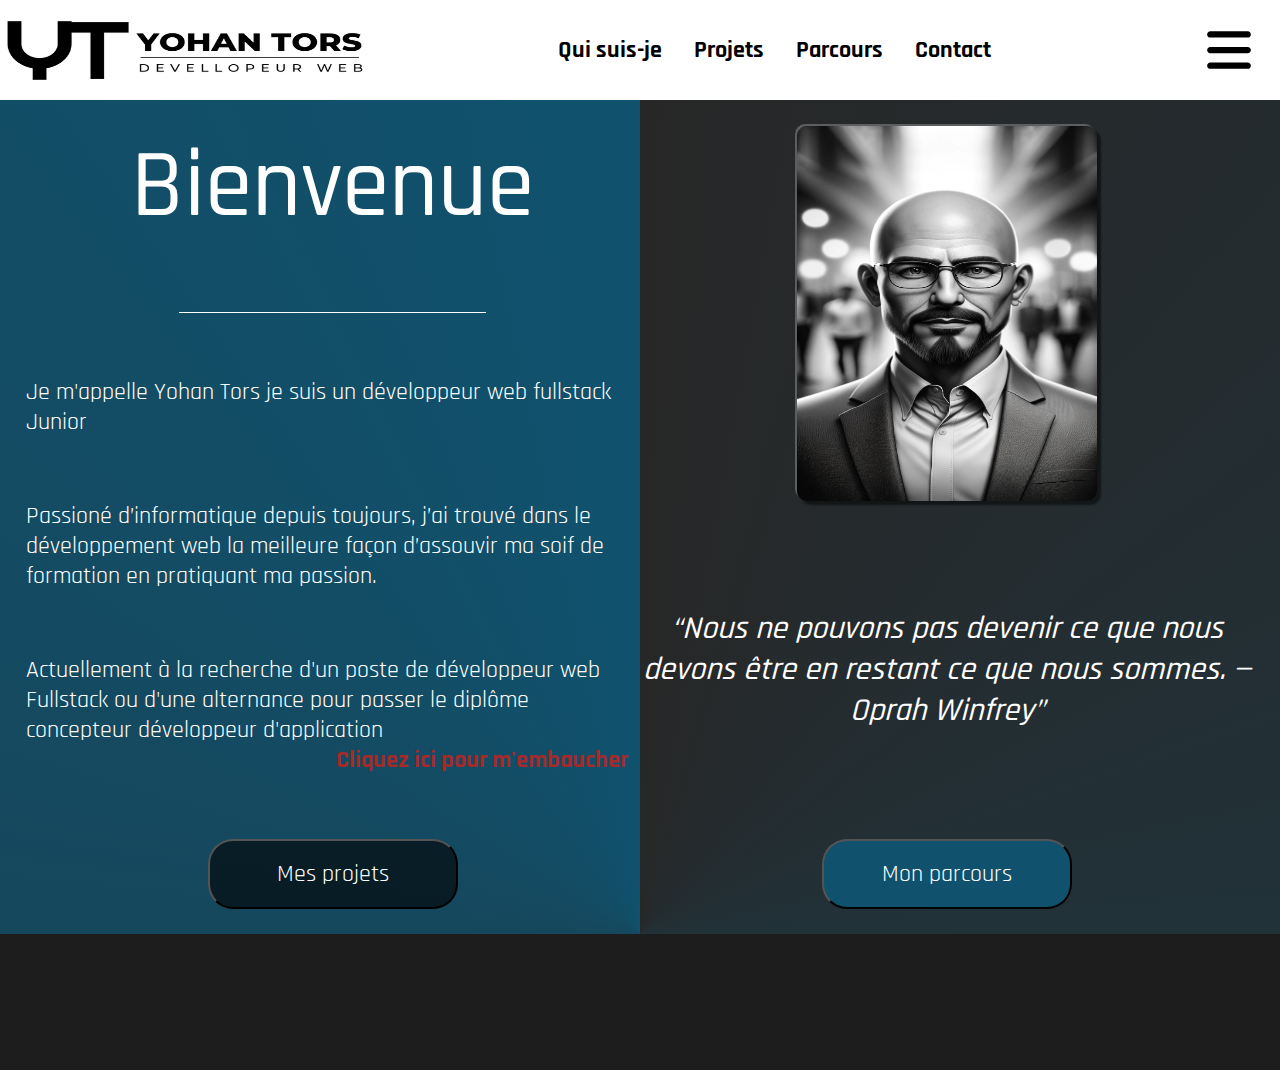
==== portfolio/index.html @ 74348054 "Add files via upload" ====
<!DOCTYPE html>
<html lang="en">
<head>
    <meta charset="UTF-8">
    <meta name="viewport" content="width=device-width, initial-scale=1.0">
    <title>Yohan Tors - Développeur Web</title>
    <link href="https://fonts.googleapis.com/css2?family=Press+Start+2P&family=Rajdhani:wght@300;400;500;600;700&display=swap" rel="stylesheet">
    <link rel="stylesheet" href="media/css/style.css">
</head>
<body>
    <header>
        <nav class="flex align-center justify-between">
            <img class="logo" src="./media/img/home + header + footer/logo.png" alt="Logo Yohan Tors">
            <ul class="flex menu-header justify-center">
                <li><a href="#">Qui suis-je</a></li>
                <li><a href="#">Projets</a></li>
                <li><a href="#">Parcours</a></li>
                <li><a href="#">Contact</a></li>
            </ul>
            <img class="burger mgh2" src="media/img/home + header + footer/bars-solid.svg" alt="Logo menu burger">
        </nav>
    </header>
    <main class="home-main flex pd2">
        <div class="flex column align-center justify-between">
            <p class="welcome">Bienvenue</p>
            <div class="white-line"></div>
            <p>Je m'appelle Yohan Tors je suis un développeur web fullstack Junior</p>
            <p>Passioné d’informatique depuis toujours,
               j’ai trouvé dans le développement web la meilleure
               façon d’assouvir ma soif de formation en pratiquant ma passion.
            </p>
            <P>Actuellement à la recherche d'un poste de développeur
               web Fullstack ou d'une alternance pour passer le diplôme
               concepteur développeur d'application
               <span class="hire pdh2">Cliquez ici pour m'embaucher</span>
            </P>
            <button class="home-button color-white pd2">Mes projets</button>
        </div>
        <div class="main-right flex column align-center justify-between">
            <img class="home-pic" src="media/img/home + header + footer/home-picture.webp" alt="Home picture">
            <h3 class="citation text-center">
                “Nous ne pouvons pas devenir ce que nous devons être
                en restant ce que nous sommes. 
                — Oprah Winfrey”
            </h3>
            <button class="home-button2 color-white pd2">Mon parcours</button>
        </div>
    </main>
    <footer>

    </footer>
</body>
</html>
---- portfolio/media/css/style.css ----
/*Reset*/
* {
    margin: 0;
    padding: 0;
    border-collapse: collapse;
    list-style: none;
    text-decoration: none;
    font-size: 24px;
    font-family: "Rajdhani", sans-serif;
    /* color: white; */
}
img {
    width: 100%;
}
main {
    color: white;
}
h3 {
    font-size: 32px;
    font-weight: 100;
}
h2 {
    font-size: 32px;
    font-weight: 300;
}
h1 {
    font-size: 64px;
    font-weight: 500;
}
.welcome {
    font-size: 96px;
    font-weight: 500;
}
/*Private library*/
.flex {
    display: flex;
}
.column {
    flex-direction: column;
}
.row {
    flex-direction: row;
}
.justify-start {
    justify-content: flex-start;
}
.justify-end {
    justify-content: flex-end;
}
.justify-center {
    justify-content: center;
}
.justify-between {
    justify-content: space-between;
}
.justify-around {
    justify-content: space-around;
}
.justify-evenly {
    justify-content: space-evenly;
}
.align-center {
    align-items: center;
}
.align-start {
    align-items: start;
}
.align-end {
    align-items: end;
}
.text-center {
    text-align: center;
}
.bold {
    font-weight: bold;
}
.wrap {
    flex-wrap: wrap;
}
/*Paddings and Margins class*/
.mg1 {
    margin: 1%;
}
.mg2 {
    margin: 2%;
}
.pd1 {
    padding: 1%;
}
.pd2{
    padding: 2%;
}
.mgh2 {
    margin: 0 2%;
}
.mgv2 {
    margin: 2% 0;
}
.pdh2 {
    padding: 0 2%;
}
.pdv2 {
    padding: 2% 0;
}
.pdv5 {
    padding: 5% 0;
}
.pdv10 {
    padding: 10% 0;
}
/* Color Class */
.color-white {
    color: #fbffff
}
.color-black {
    color: black;
}
.blur {
    backdrop-filter: blur(10px);
}
/*Hover*/
.menu-header li a:hover {
    color: #0BB3FB;
}
/*Header*/
nav {
    height: 100px;
}
.menu-header li a:link {
    color: black;
}
.menu-header {
    gap: 5%;
    width: 50%;
    font-weight: bold;
}
.burger {
    height: 50px;
    width: 50px;
}
.logo {
    height: 65px;
    width: 370px;
}
/*Footer*/
footer {
    background-color: #1d1d1d;
    height: 110px;
    padding: 1% 0;
}
footer a:link {
    color: white;
}
footer a:hover {
    color: #0BB3FB;
}
.footer-social {
    height: 30px;
    width: 30px;
}
.footer-top h2, .footer-bottom div, .footer-bottom h3 {
    width: 33%;
}
.footer-logo-container {
    gap: 25px;
}
/*Home*/
.home-main {
    min-height: 87vh;
    background-image: conic-gradient(from 360deg at 50% 100%, #272727 0%, #10526e 100%);
}
.home-main div {
    width: 50%;
}
.white-line {
    height: 1px;
    background-color: white;
}
.hire {
    display: flex;
    font-weight: bold;
    justify-content: flex-end;
    cursor: pointer;
    color: brown;
}
.home-button, .home-button2 {
    height: 70px;
    width: 250px;
    border-radius: 25px;
    background-color: rgba(0, 0, 0, 0.6);
    cursor: pointer;
    /* box-shadow: 2px 2px 2px rgba(0, 0, 0, 0.5); */
}
.home-button2 {
    background-color: #10526e;
}
.home-pic {
    height: 375px;
    width: 300px;
    border-radius: 10px;
    box-shadow: 4px 4px 2px rgba(0, 0, 0, 0.5), -2px -2px rgba(255, 255, 255, 0.25);
}
.citation {
    font-style: italic;
    font-weight: 500;
}
.main-right {
    gap: 20px;
}
/*Resume*/
.nav-resume {
    width: 100%;
    background-color: #3D3D3D;
    height: fit-content;
    border: 1px solid black;
}
.resume-left, .resume-right {
    width: 50%;
}
.resume-left img {
    min-height: 68.6vh;
}
.black-line {
    height: 1px;
    background-color: black;
}
.resume-right {
    background: linear-gradient(135deg, rgba(87, 87, 87, 1) 0%, rgba(55, 87, 97, 1) 100%);
    padding-left: 3%;
    padding-right: 2%;
}
.resume-right .black-line {
    width: 30%;
}
.resume-select {
    gap: 10px;
}
.resume-select div {
    width: 25px;
    height: 3px;
}
.resume-nav {
    gap: 70px;
}
.resume-nav img {
    height: 50px;
    width: 50px;
    margin: 2%;
}
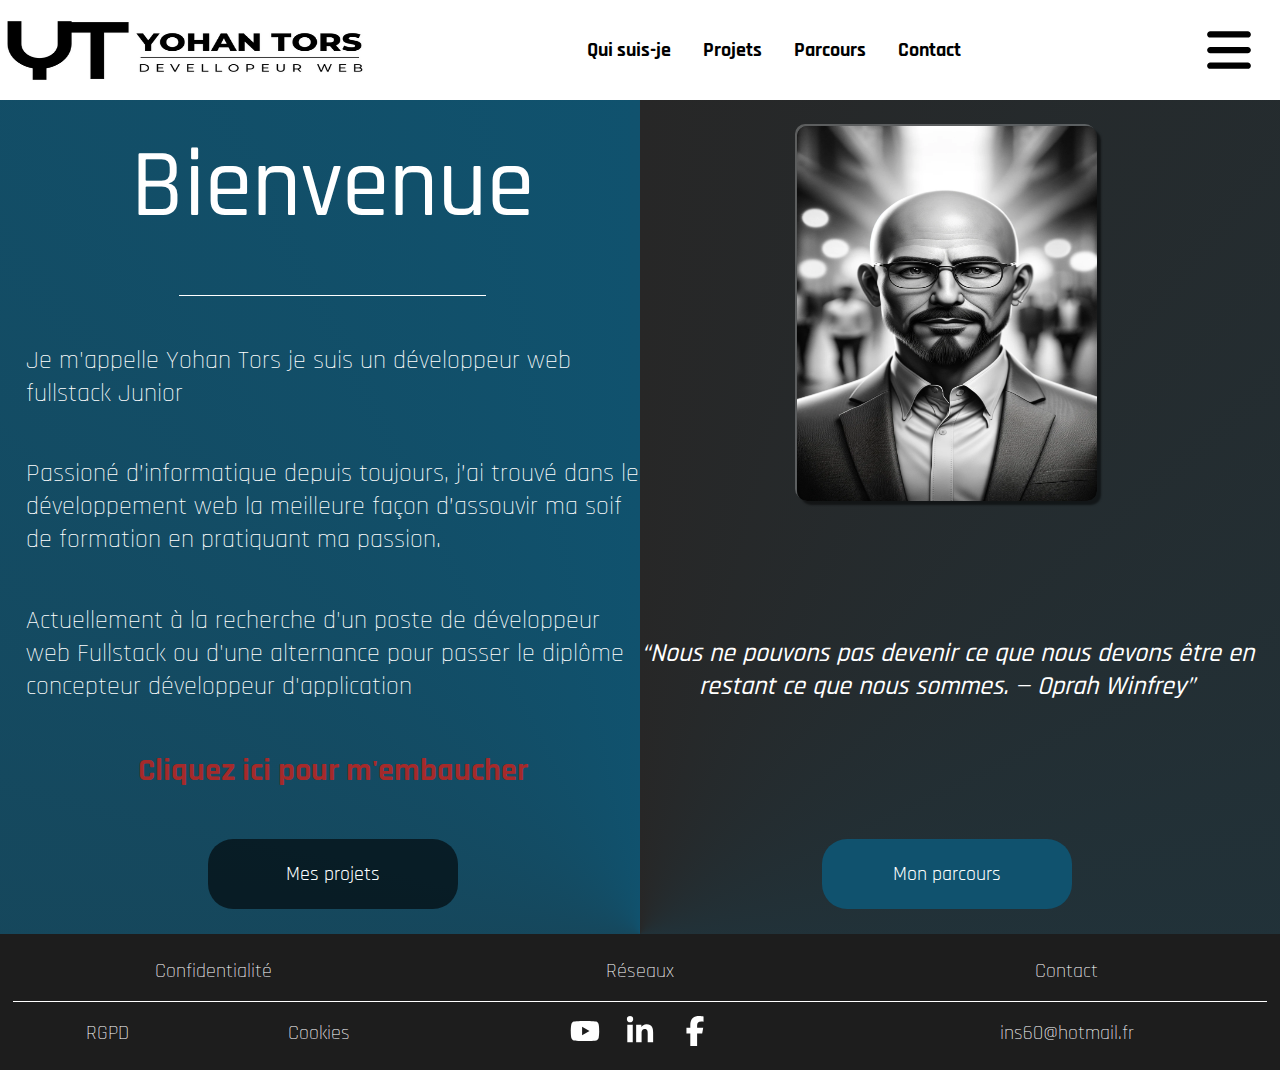
==== commit 9c76ee47: "Add files via upload" ====
--- a/portfolio/index.html
+++ b/portfolio/index.html
@@ -24,16 +24,16 @@
         <div class="flex column align-center justify-between">
             <p class="welcome">Bienvenue</p>
             <div class="white-line"></div>
-            <p>Je m'appelle Yohan Tors je suis un développeur web fullstack Junior</p>
-            <p>Passioné d’informatique depuis toujours,
+            <h3>Je m'appelle Yohan Tors je suis un développeur web fullstack Junior</h3>
+            <h3>Passioné d’informatique depuis toujours,
                j’ai trouvé dans le développement web la meilleure
                façon d’assouvir ma soif de formation en pratiquant ma passion.
-            </p>
-            <P>Actuellement à la recherche d'un poste de développeur
+            </h3>
+            <h3>Actuellement à la recherche d'un poste de développeur
                web Fullstack ou d'une alternance pour passer le diplôme
                concepteur développeur d'application
-               <span class="hire pdh2">Cliquez ici pour m'embaucher</span>
-            </P>
+            </h3>
+            <span class="pdh2"><h2 class="hire">Cliquez ici pour m'embaucher</h2></span>
             <button class="home-button color-white pd2">Mes projets</button>
         </div>
         <div class="main-right flex column align-center justify-between">
@@ -46,8 +46,25 @@
             <button class="home-button2 color-white pd2">Mon parcours</button>
         </div>
     </main>
-    <footer>
-
+    <footer class="color-white">
+        <div class="footer-top flex justify-around text-center">
+            <h2><a href="#">Confidentialité</a></h2>
+            <h2><a href="#">Réseaux</a></h2>
+            <h2><a href="#">Contact</a></h2>
+        </div>
+        <div class="white-line mg1"></div>
+        <div class="footer-bottom flex justify-around text-center">
+            <div class="flex align-center justify-around">
+                <h3><a href="#">RGPD</a></h3>
+                <h3><a href="#">Cookies</a></h3>
+            </div>
+            <div class="footer-logo-container flex justify-center align-center">
+                <img src="media/img/home + header + footer/youtube.svg" alt="logo youtube" class="footer-social">
+                <img src="media/img/home + header + footer/linkedin-in.svg" alt="logo linkedin" class="footer-social">
+                <img src="media/img/home + header + footer/facebook-f.svg" alt="logo facebook" class="footer-social">
+            </div>
+            <h3><a href="#">ins60@hotmail.fr</a></h3>
+        </div>
     </footer>
 </body>
 </html>--- a/portfolio/media/css/style.css
+++ b/portfolio/media/css/style.css
@@ -3,12 +3,14 @@
     margin: 0;
     padding: 0;
     border-collapse: collapse;
-    list-style: none;
     text-decoration: none;
-    font-size: 24px;
+    font-size: 20px;
     font-family: "Rajdhani", sans-serif;
     /* color: white; */
 }
+button {
+    border: none;
+}
 img {
     width: 100%;
 }
@@ -16,7 +18,7 @@
     color: white;
 }
 h3 {
-    font-size: 32px;
+    font-size: 26px;
     font-weight: 100;
 }
 h2 {
@@ -67,6 +69,9 @@
 }
 .align-end {
     align-items: end;
+}
+.gap25 {
+    gap: 25px;
 }
 .text-center {
     text-align: center;
@@ -133,6 +138,7 @@
     gap: 5%;
     width: 50%;
     font-weight: bold;
+    list-style: none;
 }
 .burger {
     height: 50px;
@@ -214,10 +220,13 @@
     height: fit-content;
     border: 1px solid black;
 }
+.nav-resume ul li {
+    list-style: none;
+}
 .resume-left, .resume-right {
     width: 50%;
 }
-.resume-left img {
+.resume-img {
     min-height: 68.6vh;
 }
 .black-line {
@@ -225,7 +234,6 @@
     background-color: black;
 }
 .resume-right {
-    background: linear-gradient(135deg, rgba(87, 87, 87, 1) 0%, rgba(55, 87, 97, 1) 100%);
     padding-left: 3%;
     padding-right: 2%;
 }
@@ -246,4 +254,26 @@
     height: 50px;
     width: 50px;
     margin: 2%;
-}+}
+.underline {
+    text-decoration: underline;
+}
+/*Resume sliders*/
+#bgs1 {
+    background: linear-gradient(135deg, rgba(87, 87, 87, 1) 0%, rgba(55, 87, 97, 1) 100%);
+}
+#bgs2 {
+    background: linear-gradient(135deg, #597D4D 0%, #2C4342 100%);
+}
+#bgs3 {
+    background: linear-gradient(135deg, #C7C7C7 0%, #247497 100%);
+}
+#bgs4 {
+    background: linear-gradient(135deg, #BA9C86 0%, #815D49 100%);
+}
+#bgs5 {
+    background: linear-gradient(135deg, #2B485C 0%, #818181 100%);
+}
+#bgs6 {
+    background: linear-gradient(135deg, #717238 0%, #A05F30 100%);
+}
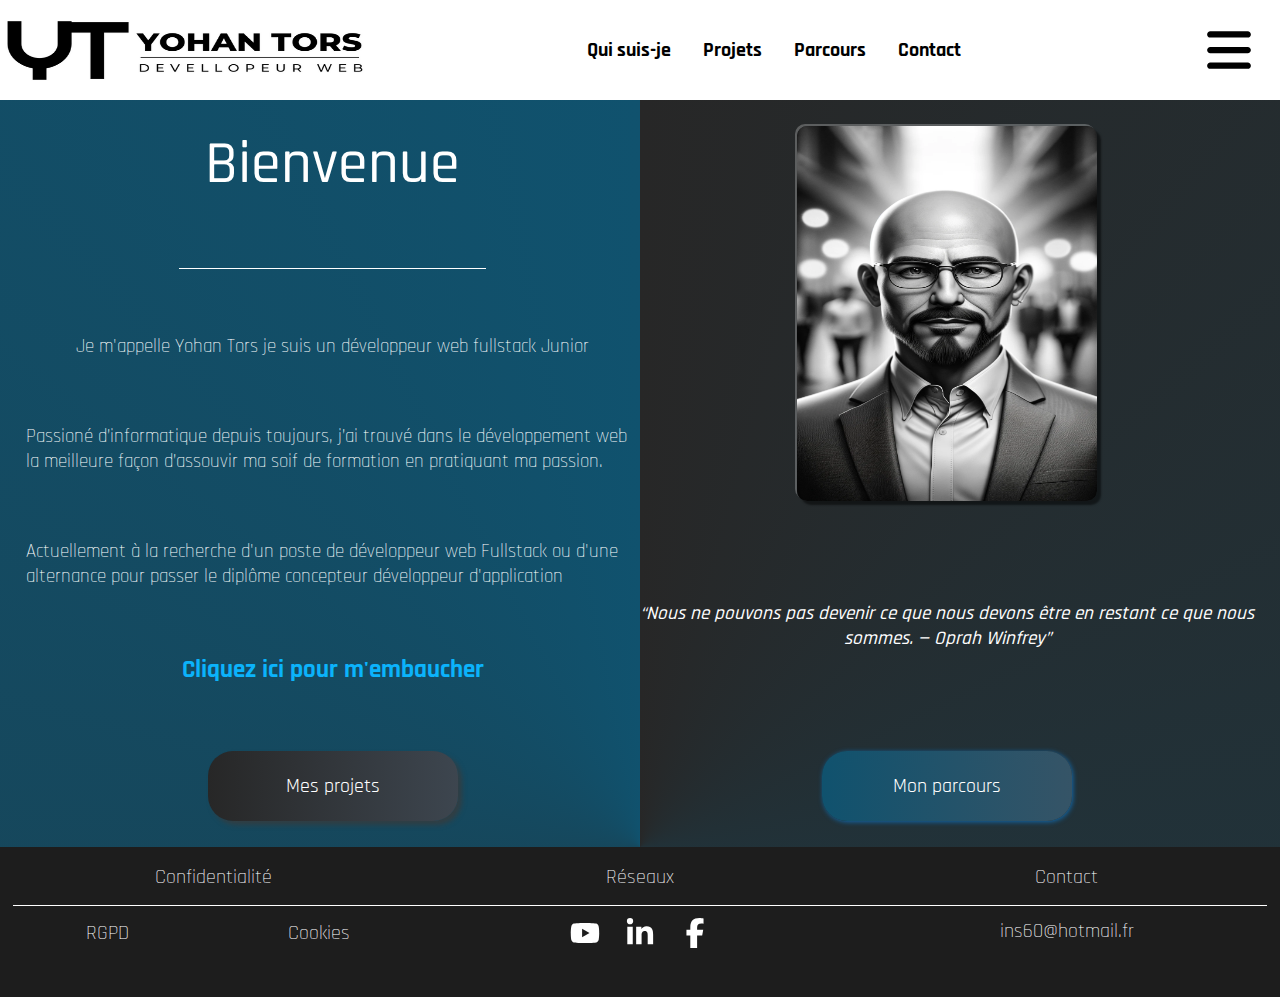
==== commit 08acb6d5: "Add files via upload" ====
--- a/portfolio/index.html
+++ b/portfolio/index.html
@@ -12,16 +12,16 @@
         <nav class="flex align-center justify-between">
             <img class="logo" src="./media/img/home + header + footer/logo.png" alt="Logo Yohan Tors">
             <ul class="flex menu-header justify-center">
-                <li><a href="#">Qui suis-je</a></li>
-                <li><a href="#">Projets</a></li>
-                <li><a href="#">Parcours</a></li>
-                <li><a href="#">Contact</a></li>
+                <li><a href="index.html">Qui suis-je</a></li>
+                <li><a href="projects.html">Projets</a></li>
+                <li><a href="resume.html">Parcours</a></li>
+                <li><a href="contact.html">Contact</a></li>
             </ul>
             <img class="burger mgh2" src="media/img/home + header + footer/bars-solid.svg" alt="Logo menu burger">
         </nav>
     </header>
     <main class="home-main flex pd2">
-        <div class="flex column align-center justify-between">
+        <div class="main-left flex column align-center justify-between">
             <p class="welcome">Bienvenue</p>
             <div class="white-line"></div>
             <h3>Je m'appelle Yohan Tors je suis un développeur web fullstack Junior</h3>
@@ -34,7 +34,7 @@
                concepteur développeur d'application
             </h3>
             <span class="pdh2"><h2 class="hire">Cliquez ici pour m'embaucher</h2></span>
-            <button class="home-button color-white pd2">Mes projets</button>
+            <a href="projects.html"><button class="home-button color-white pd2">Mes projets</button></a>
         </div>
         <div class="main-right flex column align-center justify-between">
             <img class="home-pic" src="media/img/home + header + footer/home-picture.webp" alt="Home picture">
@@ -43,7 +43,7 @@
                 en restant ce que nous sommes. 
                 — Oprah Winfrey”
             </h3>
-            <button class="home-button2 color-white pd2">Mon parcours</button>
+            <a href="resume.html"><button class="home-button2 color-white pd2">Mon parcours</button></a>
         </div>
     </main>
     <footer class="color-white">
--- a/portfolio/media/css/style.css
+++ b/portfolio/media/css/style.css
@@ -3,11 +3,17 @@
     margin: 0;
     padding: 0;
     border-collapse: collapse;
+    -webkit-box-sizing: border-box;
+    -moz-box-sizing: border-box;
+    box-sizing: border-box;
     text-decoration: none;
     font-size: 20px;
     font-family: "Rajdhani", sans-serif;
     /* color: white; */
 }
+*:visited {
+    color: black;
+}
 button {
     border: none;
 }
@@ -18,19 +24,19 @@
     color: white;
 }
 h3 {
-    font-size: 26px;
-    font-weight: 100;
+    font-size: 19px;
+    font-weight: 200;
 }
 h2 {
-    font-size: 32px;
+    font-size: 25px;
     font-weight: 300;
 }
 h1 {
-    font-size: 64px;
+    font-size: 48px;
     font-weight: 500;
 }
 .welcome {
-    font-size: 96px;
+    font-size: 60px;
     font-weight: 500;
 }
 /*Private library*/
@@ -73,6 +79,9 @@
 .gap25 {
     gap: 25px;
 }
+.gap12 {
+    gap: 12px;
+}
 .text-center {
     text-align: center;
 }
@@ -125,6 +134,9 @@
 }
 /*Hover*/
 .menu-header li a:hover {
+    color: #0BB3FB;
+}
+.main-right div h3 a:hover {
     color: #0BB3FB;
 }
 /*Header*/
@@ -151,10 +163,16 @@
 /*Footer*/
 footer {
     background-color: #1d1d1d;
-    height: 110px;
+    height: 150px;
     padding: 1% 0;
+    position: absolute;
+    right: 0;
+    left: 0;
 }
 footer a:link {
+    color: white;
+}
+footer a:visited {
     color: white;
 }
 footer a:hover {
@@ -172,7 +190,7 @@
 }
 /*Home*/
 .home-main {
-    min-height: 87vh;
+    min-height: 83vh;
     background-image: conic-gradient(from 360deg at 50% 100%, #272727 0%, #10526e 100%);
 }
 .home-main div {
@@ -187,7 +205,12 @@
     font-weight: bold;
     justify-content: flex-end;
     cursor: pointer;
-    color: brown;
+    color: #0BB3FB;
+}
+.hire:hover {
+    box-shadow: 4px 4px 5px 0 rgba(13, 122, 206, 0.75);
+    transition: all 0.5s ease-in ;
+
 }
 .home-button, .home-button2 {
     height: 70px;
@@ -195,10 +218,33 @@
     border-radius: 25px;
     background-color: rgba(0, 0, 0, 0.6);
     cursor: pointer;
-    /* box-shadow: 2px 2px 2px rgba(0, 0, 0, 0.5); */
+    color: #fff;
+    text-align:center;
+    border: none;
+    background-size: 300% 100%;
+    -moz-transition: all .7s ease-in-out;
+    -o-transition: all .7s ease-in-out;
+    -webkit-transition: all .7s ease-in-out;
+    transition: all .7s ease-in-out;
 }
 .home-button2 {
-    background-color: #10526e;
+    background-image: linear-gradient(to right, #10526e, #485563,#272727);
+    box-shadow: 1px 1px 5px 0 rgba(13, 122, 206, 0.75);
+}
+.home-button {
+    background-image: linear-gradient(to right, #272727, #485563, #10526e);
+    box-shadow: 4px 4px 5px 0 rgba(59, 59, 59, 0.75);
+}
+.home-button:hover, .home-button2:hover {
+    background-position: 100% 0;
+    -moz-transition: all .7s ease-in-out;
+    -o-transition: all .7s ease-in-out;
+    -webkit-transition: all .7s ease-in-out;
+    transition: all .7s ease-in-out;
+    font-weight: bold;
+}
+.home-button:focus, .home-button2:focus {
+    outline: none;
 }
 .home-pic {
     height: 375px;
@@ -217,17 +263,21 @@
 .nav-resume {
     width: 100%;
     background-color: #3D3D3D;
-    height: fit-content;
     border: 1px solid black;
+}
+.nav-resume ul {
+    height: 100%;
 }
 .nav-resume ul li {
     list-style: none;
+    text-align: center;
 }
 .resume-left, .resume-right {
     width: 50%;
 }
 .resume-img {
-    min-height: 68.6vh;
+    height: 80.5vh;
+    object-fit: cover;
 }
 .black-line {
     height: 1px;
@@ -248,15 +298,157 @@
     height: 3px;
 }
 .resume-nav {
-    gap: 70px;
+    gap: 40px;
 }
 .resume-nav img {
     height: 50px;
     width: 50px;
-    margin: 2%;
+    margin: 2% 0;
 }
 .underline {
     text-decoration: underline;
+}
+.color-blue {
+    color: #0BB3FB;
+    font-weight: 500;
+}
+.bg-blue {
+    background-color: #0BB3FB;
+}
+.main-resume > .resume-right > h2{
+    font-size: 50px;
+    
+}
+.main-resume > .resume-right > h3{
+    font-size: 25px;
+}
+.main-resume > .resume-right > p {
+   font-size: 20px; 
+}
+/*Contact*/
+.contact {
+    min-height: 87vh;
+    background-image: conic-gradient(from 360deg at 50% 100%, #10526e  0%, #272727 100%);
+}
+.contact div {
+    width: 50%;
+}
+.contact div form {
+    width: 90%;
+}
+input {
+    background-color: transparent;
+    color: white;
+    border: none;
+    border-bottom: 1px solid white;
+}
+textarea {
+    border: none;
+    background-color: #505050;
+    color: white;
+    border-radius: 10px;
+    padding: 2%;
+}
+.contact-submit {
+    width: fit-content;
+    margin: 0 auto;
+    border: 1px solid white;
+    padding: 0 8%;
+    margin-top: 20px;
+}
+form > * {
+    margin-top: 20px;
+}
+.icon {
+    height: 40px;
+    width: 40px;
+}
+.contact-text {
+    font-weight: 600;
+}
+.main-right a:link {
+    font-size: 24px;
+    font-weight: 600;
+    color: white;
+}
+.main-right a:visited {
+    color: white;
+}
+/*Project*/
+.project-left {
+    height: 81.5vh;
+    width: 50%;
+    padding: 2%;
+    gap: 50px;
+}
+.project-left h2, .project-left h3, .project-left h1 {
+ font-weight: 600;
+ z-index: 2;
+}
+.project-container1 {
+    background-color: #754D3C;
+}
+.project-container2 {
+    background-color: #3C6B75;
+}
+.project-container3 {
+    background-color: #554C8E;
+}
+.project1{
+    background: url(../img/projets/driving-old-car-road-trip-generated-by-ai\ 1\(1\).jpg);
+}
+.project2{
+    background: url(../img/projets/sagadecor-bg.png);
+}
+.project3{
+    background: url(../img/projets/gsimulatorbg.jpg);
+}
+.project-background {
+    max-width: 1920px;
+    filter: brightness(0.55);
+    clip-path: polygon(0 0, 100% 0, 30% 100%, 0% 100%);
+    position: absolute;
+    z-index: 0;
+    width: 100%;
+    height: 89vh;
+    background-size: cover;
+    background-repeat: no-repeat;
+}
+.project-right {
+    position: relative;
+    width: 50%;
+    align-items: center;
+    justify-content: space-between;
+    overflow: hidden;
+}
+.project-slider-container {
+    align-items: center;
+    gap: 18px;
+    margin-bottom: 20px;
+}
+.thumbnail div {
+    position: absolute;
+    top: 30%;
+    right: -200px;
+    gap: 20px;
+    /* width: 130%; */
+}
+.thumb-pic {
+    height: 250px;
+    width: 300px;
+}
+.thumb-hide {
+    height: 250px;
+    width: fit-content;
+}
+#project-button {
+    width: 200px;
+}
+#project-h1 {
+    font-size: 60px;
+}
+.responsive-project {
+    z-index: 2;
 }
 /*Resume sliders*/
 #bgs1 {
@@ -266,7 +458,7 @@
     background: linear-gradient(135deg, #597D4D 0%, #2C4342 100%);
 }
 #bgs3 {
-    background: linear-gradient(135deg, #C7C7C7 0%, #247497 100%);
+    background: linear-gradient(135deg, #b0afaf 0%, #247497 100%);
 }
 #bgs4 {
     background: linear-gradient(135deg, #BA9C86 0%, #815D49 100%);
@@ -277,3 +469,263 @@
 #bgs6 {
     background: linear-gradient(135deg, #717238 0%, #A05F30 100%);
 }
+
+@media screen and (max-width :850px) {
+    .logo {
+        object-fit: cover;
+        object-position: 100%;   
+        height: 40px;
+        width: 115px;        
+    }
+    .burger {
+        height: 35px;
+        width: 35px;
+    }
+    nav {
+        height: 70px;
+    }
+    .menu-header {
+        width: 60%;
+    }
+    .menu-header li a {
+        font-size: 16px;
+    }
+    footer {
+        height: 100px;
+    }
+    footer a {
+        font-size: 16px;
+    }
+    .footer-social {
+        height: 25px;
+        width: 25px;
+    }
+    .welcome {
+        font-size: 50px;
+    }
+    h3 {
+        font-size: 18px;
+    }
+    h2 {
+        font-size: 24px;
+    }
+    #project-h1 {
+        font-size: 38px;
+        text-align: center;
+    }
+    .home-pic {
+        height: 275px;
+        width: 200px;
+    }
+    .home-main {
+       min-height: fit-content;
+    }
+    .main-left {
+        justify-content: flex-start;
+        gap: 25px;
+    }
+    .home-button, .home-button2 {
+        width: 175px;
+        height: 50px;
+    }
+    .project-left {
+        position: relative;
+        justify-content: flex-start;
+        width: 100%;
+        height: 81vh;
+        gap: 20px;
+    }
+    .project-right {
+        position: inherit;
+        top: 40%;
+        height: 100%;
+        width: 100%;
+        
+    }
+    .responsive-project {
+        display: flex;
+        flex-direction: column;
+        gap: 25px;
+    }
+    .project-container1, .project-container2, .project-container3 {
+        flex-direction: column;
+    }
+    .thumbnail div {
+        height: 100%;
+        top: 55%;
+    }
+    .thumb-pic, .thumb-hide {
+        height: 200px;
+        width: 250px;
+    }
+    .project-slider-container {
+        z-index: 2;
+    }
+    .contact {
+        flex-direction: column;
+        min-height:fit-content ;
+    }
+    .contact div {
+        width: 100%;
+        margin-bottom: 20px;
+    }
+    .main-right div {
+       justify-content: center;
+    }
+    .main-resume > .resume-right > h2{
+        font-size: 26px;
+        font-weight: 600;
+    }
+    .main-resume > .resume-right > h3{
+        font-size: 18px;
+        font-weight: 300;
+    }
+    .main-resume > .resume-right > p {
+       font-size: 14px; 
+    }
+    .main-resume {
+        flex-direction: column;
+    }
+    .resume-left, .resume-right {
+        width: 100%;
+    }
+    .resume-slider {
+        display: none;
+    }
+    .resume-slider:nth-child(6) {
+        display: block;
+    }
+    .hstop, .hsbottom {
+        flex-direction: row;
+        gap: 16px;
+    }
+    .hstop > *, .hsbottom > * {
+        width: 32%;
+        text-align: center;
+        list-style: none;
+    }
+    .hstop h3, .hsbottom h3 {
+        font-weight: bold;
+    }
+    .hscol {
+        flex-direction: column;
+        gap: 10px;
+    }
+    .resume-nav img {
+        height: 30px;
+        width: 30px;
+        /* margin-top: -15px; */
+    }
+    .resume-nav {
+        height: 50px;
+    }
+    .nav-resume {
+        display: none;
+    }
+    .nav-resume ul li {
+        font-size: 17px;
+    }
+    #bgs2 {
+        padding-left: 5px;
+    }
+    .ri1, .rr1, .ri3, .rr3, .ri4, .rr4, .ri6, .rr6 {
+        height: 46.25vh;
+    }
+    .rr2 {
+        height: 60.25vh;
+    }
+    .ri2 {
+       height: 32.25vh; 
+    }
+    .ri5 {
+        height: 36.25vh;
+    }
+    .rr5 {
+        height: 56.26vh;
+    }
+}
+
+@media screen and (max-width :460px) {
+    .logo {
+        object-fit: cover;
+        object-position: 0%;   
+        height: 30px;
+        width: 150px;        
+    }
+    .burger {
+        height: 20px;
+        width: 20px;
+    }
+    #project-h1 {
+        font-size: 30px;
+    }
+    h3 {
+        font-size: 16px;
+    }
+    h2 {
+        font-size: 20px;
+    }
+    .menu-header {
+        width: 75%;
+        display: none;
+    }
+    .menu-header li a {
+        font-size: 14px;
+    }
+    .project-left {
+        gap: 10px;
+    }
+    #project-button {
+        width: 140px;
+    }
+    .footer-social {
+        margin-bottom:-70px;
+    }
+    .home-main div {
+        width: 100%;
+    }
+    .home-main {
+        flex-direction: column;
+    }
+    .main-right {
+        margin: 20px 0;
+    }
+    .main-left {
+        text-align: center;
+    }
+    .thumb-pic, .thumb-hide {
+        height: 150px;
+        width: 200px;
+    }
+    .thumbnail div {
+        left: 15%;
+        top: 60%;
+    }
+    .project-slider-container {
+        gap: 10px;
+    }
+    .project-slider-container p {
+        font-size: 16px;
+        width:60px ;
+    }
+    .project-slider-container .icon {
+        height: 30px;
+        width: 30px;
+    }
+    #project-button {
+        width: 115px;
+    }
+    .resume-img {
+        position: absolute;
+        height: 81.7vh;
+        top: 70px;
+        z-index: -1;
+        filter: brightness(0.3);
+    }
+    #bgs1, #bgs2, #bgs3, #bgs4, #bgs5, #bgs6 {
+        background: none;
+    }
+    .resume-right {
+        height: 81.7vh;
+    }
+}